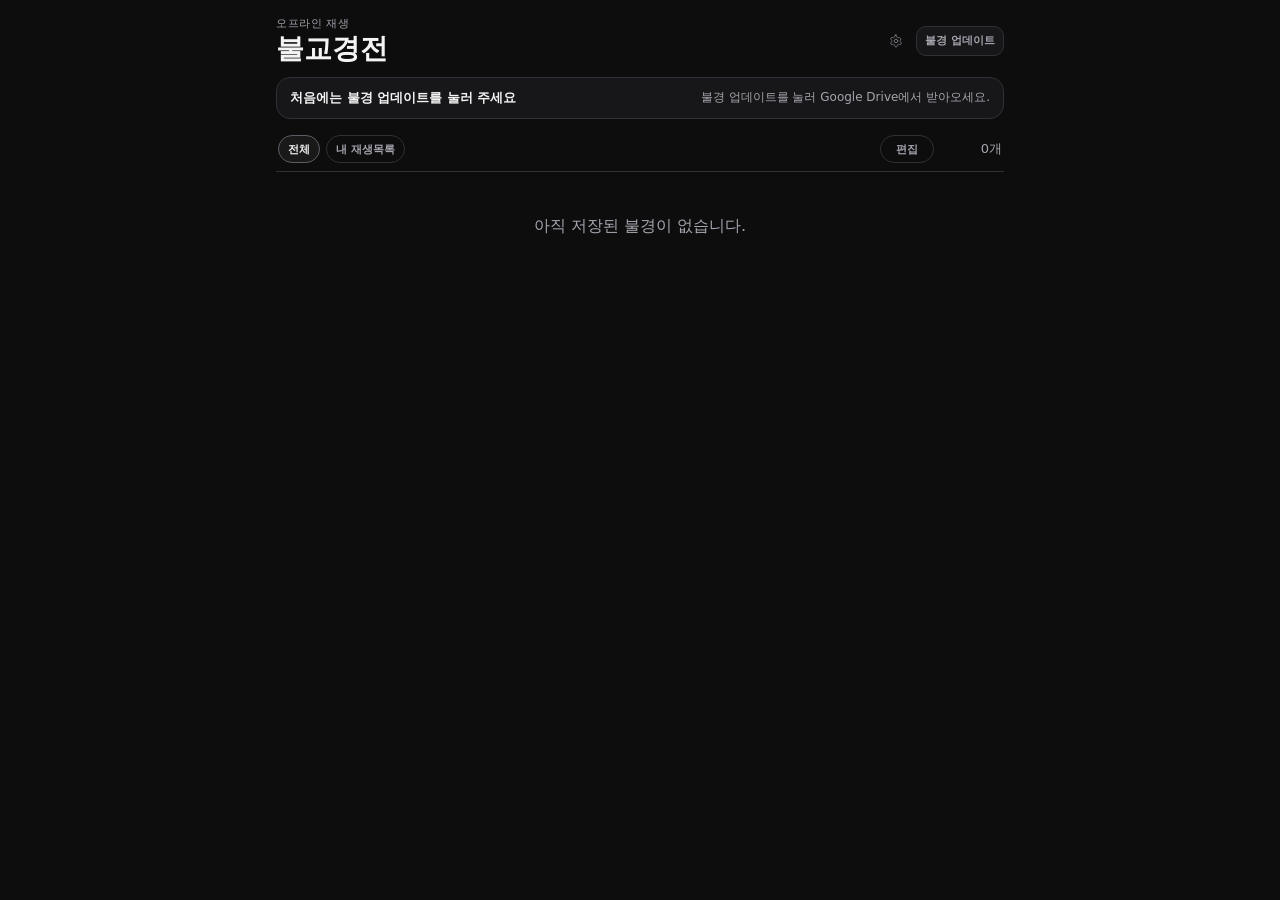
==== index.html @ fe5483ed "Load one-time Drive key mode directly" ====
<!doctype html>
<html lang="ko">
<head>
  <meta charset="utf-8" />
  <meta name="viewport" content="width=device-width, initial-scale=1, viewport-fit=cover" />
  <meta name="theme-color" content="#111111" />
  <meta name="mobile-web-app-capable" content="yes" />
  <meta name="apple-mobile-web-app-capable" content="yes" />
  <link rel="manifest" href="manifest.json?v=6" />
  <link rel="icon" href="app-icon.png" type="image/png" />
  <link rel="apple-touch-icon" href="app-icon.png" />
  <link rel="stylesheet" href="styles.css?v=11" />
  <link rel="stylesheet" href="background.css?v=1" />
  <link rel="stylesheet" href="playlist.css?v=4" />
  <title>불교경전</title>
</head>
<body>
  <div class="app-shell">
    <header class="topbar">
      <div>
        <div class="eyebrow">오프라인 재생</div>
        <div class="title-row">
          <h1>불교경전</h1>
        </div>
      </div>
      <div class="top-actions">
        <button id="settingsBtn" class="icon-btn" type="button" aria-label="설정" style="width:24px;height:24px;min-height:24px;border:0;background:transparent;border-radius:8px;padding:0;margin-right:3px;color:var(--muted);opacity:.72">
          <svg width="14" height="14" viewBox="0 0 24 24" fill="none" stroke="currentColor" stroke-width="1.6" stroke-linecap="round" stroke-linejoin="round" aria-hidden="true">
            <path d="M12.22 2h-.44a2 2 0 0 0-2 2v.18a2 2 0 0 1-1 1.73l-.43.25a2 2 0 0 1-2 0l-.15-.08a2 2 0 0 0-2.73.73l-.22.38a2 2 0 0 0 .73 2.73l.15.09a2 2 0 0 1 1 1.74v.5a2 2 0 0 1-1 1.74l-.15.09a2 2 0 0 0-.73 2.73l.22.38a2 2 0 0 0 2.73.73l.15-.08a2 2 0 0 1 2 0l.43.25a2 2 0 0 1 1 1.73V20a2 2 0 0 0 2 2h.44a2 2 0 0 0 2-2v-.18a2 2 0 0 1 1-1.73l.43-.25a2 2 0 0 1 2 0l.15.08a2 2 0 0 0 2.73-.73l.22-.38a2 2 0 0 0-.73-2.73l-.15-.09a2 2 0 0 1-1-1.74v-.5a2 2 0 0 1 1-1.74l.15-.09a2 2 0 0 0-.73-2.73l-.22-.38a2 2 0 0 0-2.73-.73l-.15.08a2 2 0 0 1-2 0l-.43-.25a2 2 0 0 1-1-1.73V4a2 2 0 0 0-2-2z"></path>
            <circle cx="12" cy="12" r="3"></circle>
          </svg>
        </button>
        <button id="syncBtn" class="sync-btn" type="button">불경 업데이트</button>
      </div>
    </header>

    <section class="status-card" aria-live="polite">
      <div id="statusTitle" class="status-title">저장된 목록을 불러오는 중…</div>
      <div id="statusDetail" class="status-detail"></div>
    </section>

    <main>
      <div class="section-head">
        <h2>전체</h2>
        <div id="trackCount" class="track-count">0개</div>
      </div>
      <div id="trackList" class="track-list"></div>
      <div id="emptyState" class="empty-state hidden">아직 저장된 불경이 없습니다.</div>
    </main>
  </div>

  <section id="player" class="player hidden" aria-label="재생 중">
    <div class="now-row">
      <div class="now-copy">
        <div id="nowTitle" class="now-title">—</div>
        <div id="nowStatus" class="now-status">—</div>
      </div>
      <div class="player-options">
        <div class="speed-control" role="group" aria-label="재생 속도">
          <button id="speed1Btn" class="speed-btn active" type="button">1배</button>
          <button id="speed2Btn" class="speed-btn" type="button">2배</button>
        </div>
        <button id="repeatBtn" class="repeat-btn" type="button" aria-label="전체 반복">↻ 전체</button>
      </div>
    </div>

    <div class="seek-wrap">
      <input id="seek" class="seek" type="range" min="0" max="1000" value="0" />
      <div class="seek-times">
        <span id="timeCurrent">0:00</span>
        <span id="timeTotal">0:00</span>
      </div>
    </div>

    <div class="controls">
      <button id="prevBtn" class="control-btn" type="button" aria-label="이전 불경">
        <span class="skip-icon skip-prev" aria-hidden="true"><span class="skip-bar"></span><span class="skip-triangle"></span></span>
      </button>
      <button id="playBtn" class="play-btn" data-state="play" type="button" aria-label="재생"></button>
      <button id="nextBtn" class="control-btn" type="button" aria-label="다음 불경">
        <span class="skip-icon skip-next" aria-hidden="true"><span class="skip-triangle"></span><span class="skip-bar"></span></span>
      </button>
    </div>
    <button id="backBtn" class="hidden" type="button" tabindex="-1" aria-hidden="true"></button>
    <button id="forwardBtn" class="hidden" type="button" tabindex="-1" aria-hidden="true"></button>
  </section>

  <dialog id="settingsDialog" class="dialog settings-dialog">
    <form method="dialog" id="settingsForm">
      <div class="dialog-title">설정</div>

      <section class="settings-section settings-first">
        <div class="settings-section-title">저장공간</div>
        <div class="settings-row">
          <span class="settings-row-label">오프라인 오디오</span>
          <span id="offlineStats" class="settings-row-value">0개 · 0 MB</span>
        </div>
        <div class="settings-storage-path">정확한 오디오 저장소: <strong>parents-player-audio-db → audio</strong></div>
        <div class="settings-row">
          <span class="settings-row-label">브라우저 저장공간 추정치</span>
          <span id="storageEstimate" class="settings-row-value">계산 중…</span>
        </div>
        <p class="help settings-note">오프라인 오디오는 정확한 값입니다. 브라우저 저장공간은 앱 캐시·데이터베이스 오버헤드와 같은 출처의 다른 웹 저장공간을 포함할 수 있는 추정치입니다.</p>
        <div class="settings-storage-actions">
          <button id="deleteOfflineBtn" type="button" class="button secondary full-width">모든 오프라인 오디오 삭제</button>
        </div>
        <p class="help settings-note">전체 삭제는 오디오 전용 데이터베이스 자체를 삭제한 뒤 새 빈 데이터베이스로 다시 만듭니다. Google Drive 원본과 불경 목록은 유지됩니다.</p>
        <p id="storageResult" class="settings-storage-result"></p>
      </section>

      <section class="settings-section">
        <div class="settings-section-title">Google Drive</div>
        <div class="settings-row">
          <span class="settings-row-label">PLAYLIST 폴더</span>
          <span id="driveStorageStatus" class="settings-row-value">설정됨</span>
        </div>
        <p class="help settings-note">불경 업데이트를 누르면 Google Drive의 PLAYLIST 폴더와 동기화하고 필요한 파일을 오프라인으로 저장합니다.</p>
        <p class="help settings-note"><a href="privacy.html" target="_blank" rel="noopener">개인정보처리방침</a></p>
      </section>

      <details class="settings-section settings-advanced">
        <summary>고급 설정</summary>
        <p class="help">일반적으로 변경할 필요가 없습니다.</p>
        <label class="field">
          <span>Google OAuth Client ID</span>
          <input id="clientIdInput" type="text" autocomplete="off" />
        </label>
        <label class="field">
          <span>Google Drive 폴더 ID</span>
          <input id="folderIdInput" type="text" autocomplete="off" />
        </label>
        <button id="saveSettingsBtn" type="button" class="button secondary full-width">고급 설정 저장</button>
      </details>

      <details class="settings-section settings-troubleshooting">
        <summary>문제 해결</summary>
        <p class="help settings-note">정상적인 오프라인 파일 삭제에는 위의 ‘모든 오프라인 오디오 삭제’을 사용하세요.</p>
        <button id="factoryResetBtn" type="button" class="danger-btn">이 기기에서 불경 듣기 초기화</button>
        <p class="help settings-note">로컬 목록, 오프라인 오디오, 재생 위치, 설정과 이 앱의 캐시를 모두 지우고 처음 상태로 시작합니다. Google Drive 원본은 삭제되지 않습니다.</p>
      </details>

      <div class="dialog-actions">
        <button value="cancel" class="button secondary">닫기</button>
      </div>
    </form>
  </dialog>

  <audio id="audio" preload="metadata" playsinline></audio>
  <script src="audio-storage.js?v=2"></script>
  <script src="oauth-gesture.js?v=5" defer></script>
  <script src="public-drive-mode.js?v=1" defer></script>
  <script src="reliability-guard.js?v=2" defer></script>
  <script src="playlist.js?v=2" defer></script>
  <script src="app.js?v=5" defer></script>
  <script src="playback-policy.js?v=1" defer></script>
  <script src="ui-fixes.js?v=2" defer></script>
</body>
</html>
---- styles.css ----
:root {
  color-scheme: dark;
  --bg: #0d0d0e;
  --surface: #171719;
  --surface-2: #202024;
  --border: #303036;
  --text: #f4f4f5;
  --muted: #a4a4ad;
  --danger: #d86a6a;
  --gold: #c6a15b;
  --gold-text: #dec684;
  --gold-soft: rgba(198,161,91,.11);
  --player-h: 226px;
}
* { box-sizing: border-box; }
html, body { margin: 0; min-height: 100%; max-width: 100%; overflow-x: hidden; background: var(--bg); color: var(--text); font-family: system-ui, -apple-system, BlinkMacSystemFont, "Noto Sans KR", "Apple SD Gothic Neo", sans-serif; }
body { width: 100%; padding-bottom: calc(var(--player-h) + env(safe-area-inset-bottom)); overscroll-behavior-x: none; }
button, input { font: inherit; }
button { color: inherit; }
.app-shell { width: min(760px, 100%); max-width: 100%; min-width: 0; margin: 0 auto; padding: max(16px, env(safe-area-inset-top)) 16px 28px; overflow-x: clip; }
.topbar { display: grid; grid-template-columns: minmax(0, 1fr) auto; justify-content: space-between; align-items: center; gap: 10px; margin-bottom: 12px; min-width: 0; }
.topbar > div:first-child { min-width: 0; }
.top-actions { display: flex; align-items: center; gap: 5px; flex: 0 0 auto; }
.eyebrow { font-size: 11px; color: var(--muted); letter-spacing: .05em; }
.title-row { display: flex; align-items: center; gap: 6px; margin-top: 2px; min-width: 0; }
h1 { margin: 0; font-size: 28px; line-height: 1.15; }
.icon-btn, .sync-btn { min-height: 30px; }
.icon-btn { width: 30px; height: 30px; border: 1px solid var(--border); border-radius: 10px; background: var(--surface); color: var(--muted); font-size: 13px; padding: 0; display: grid; place-items: center; }
.sync-btn { display: inline-flex; align-items: center; justify-content: center; border: 1px solid var(--border); background: var(--surface); color: var(--muted); border-radius: 10px; padding: 0 8px; font-size: 11px; font-weight: 700; min-width: 0; line-height: 1; white-space: nowrap; }
.sync-btn:disabled { opacity: .55; }
.status-card { display: grid; grid-template-columns: minmax(0, auto) minmax(0, 1fr); align-items: start; gap: 8px; min-width: 0; max-width: 100%; background: var(--surface); border: 1px solid var(--border); border-radius: 14px; padding: 11px 13px; margin-bottom: 16px; overflow: hidden; }
.status-title { min-width: 0; font-size: 13px; font-weight: 700; white-space: normal; overflow-wrap: anywhere; word-break: break-word; }
.status-detail { min-width: 0; max-width: 100%; margin-top: 0; margin-left: auto; font-size: 12px; color: var(--muted); line-height: 1.35; white-space: normal; text-align: right; overflow-wrap: anywhere; word-break: break-word; }
.section-head { display: flex; align-items: baseline; justify-content: space-between; margin: 0 2px 8px; }
h2 { margin: 0; font-size: 13px; }
.track-count { color: var(--muted); font-size: 13px; }
.track-list { border-top: 1px solid var(--border); min-width: 0; max-width: 100%; }
.track-row { display: grid; grid-template-columns: 42px minmax(0, 1fr) 28px; align-items: center; min-width: 0; max-width: 100%; min-height: 58px; border-bottom: 1px solid var(--border); }
.track-row.playing { background: linear-gradient(90deg, rgba(198,161,91,.15), rgba(198,161,91,.025)); box-shadow: inset 3px 0 0 var(--gold); }
.track-number { color: var(--muted); text-align: center; font-size: 14px; }
.track-row.playing .track-number, .track-row.playing .track-title { color: var(--gold-text); }
.track-main { min-width: 0; max-width: 100%; border: 0; background: transparent; text-align: left; padding: 7px 8px; }
.track-title { display: block; min-width: 0; font-size: 16px; font-weight: 650; line-height: 1.42; word-break: keep-all; overflow-wrap: anywhere; }
.track-meta { display: block; margin-top: 5px; color: var(--muted); font-size: 11px; overflow-wrap: anywhere; }
.track-meta[hidden] { display: none; }
.offline-mark { color: #bdbdc5; font-size: 16px; text-align: center; }
.empty-state { text-align: center; color: var(--muted); padding: 44px 0; }
.hidden { display: none !important; }
.player { position: fixed; z-index: 30; left: 0; right: 0; bottom: 0; min-height: var(--player-h); max-width: 100vw; overflow-x: hidden; background: linear-gradient(180deg, rgba(198,161,91,.09) 0, rgba(18,18,20,.985) 34px); border-top: 1px solid rgba(198,161,91,.55); box-shadow: 0 -8px 28px rgba(198,161,91,.07); padding: 14px 16px calc(14px + env(safe-area-inset-bottom)); backdrop-filter: blur(16px); }
.now-row, .seek-wrap, .controls { width: min(760px, 100%); max-width: 100%; margin-left: auto; margin-right: auto; }
.now-row { display: flex; justify-content: space-between; align-items: flex-start; gap: 12px; }
.now-copy { min-width: 0; flex: 1; }
.now-title { font-size: 16px; font-weight: 750; line-height: 1.35; max-height: 3.9em; overflow: hidden; overflow-wrap: anywhere; }
.now-title::before { content: "재생 중"; display: block; margin-bottom: 2px; color: var(--gold-text); font-size: 10px; font-weight: 800; letter-spacing: .08em; line-height: 1.2; }
.now-status { font-size: 11px; color: var(--muted); margin-top: 4px; overflow-wrap: anywhere; }
.player-options { display: grid; gap: 6px; justify-items: end; flex: 0 0 auto; }
.speed-control { display: flex; border: 1px solid var(--border); border-radius: 999px; padding: 2px; }
.speed-btn { border: 0; background: transparent; border-radius: 999px; padding: 7px 10px; font-size: 12px; color: var(--muted); }
.speed-btn.active { background: var(--text); color: var(--bg); font-weight: 750; }
.repeat-btn { min-width: 74px; border: 1px solid var(--border); border-radius: 999px; background: transparent; padding: 6px 10px; color: var(--muted); font-size: 11px; }
.repeat-btn[data-mode="all"], .repeat-btn[data-mode="one"] { color: var(--text); border-color: #5d5d65; background: rgba(255,255,255,.05); }
.seek-wrap { margin-top: 12px; }
.seek { width: 100%; max-width: 100%; accent-color: var(--gold); }
.seek-times { display: flex; justify-content: space-between; font-size: 10px; color: var(--muted); margin-top: 1px; font-variant-numeric: tabular-nums; }
.controls { display: flex; justify-content: center; align-items: center; gap: 22px; margin-top: 8px; }
.control-btn, .play-btn { display: grid; place-items: center; padding: 0; }
.control-btn { width: 52px; height: 52px; border: 1px solid var(--border); border-radius: 50%; background: var(--surface-2); color: var(--text); }
.skip-icon { position: relative; display: block; width: 22px; height: 20px; }
.skip-bar { position: absolute; top: 3px; bottom: 3px; width: 2px; border-radius: 2px; background: currentColor; }
.skip-triangle { position: absolute; top: 3px; width: 0; height: 0; border-top: 7px solid transparent; border-bottom: 7px solid transparent; }
.skip-prev .skip-bar { left: 2px; }
.skip-prev .skip-triangle { left: 6px; border-right: 12px solid currentColor; }
.skip-next .skip-bar { right: 2px; }
.skip-next .skip-triangle { right: 6px; border-left: 12px solid currentColor; }
.play-btn { position: relative; width: 62px; height: 62px; border: 0; border-radius: 50%; background: var(--text); color: var(--bg); }
.play-btn::before, .play-btn::after { content: ""; position: absolute; pointer-events: none; }
.play-btn[data-state="play"]::before { left: 50%; top: 50%; width: 0; height: 0; border-top: 8px solid transparent; border-bottom: 8px solid transparent; border-left: 13px solid var(--bg); transform: translate(-42%, -50%); }
.play-btn[data-state="play"]::after { display: none; }
.play-btn[data-state="pause"]::before, .play-btn[data-state="pause"]::after { top: 50%; width: 4px; height: 18px; border-radius: 1px; background: var(--bg); transform: translateY(-50%); }
.play-btn[data-state="pause"]::before { left: calc(50% - 6px); }
.play-btn[data-state="pause"]::after { right: calc(50% - 6px); }
.dialog { width: min(440px, calc(100% - 28px)); max-width: calc(100vw - 20px); max-height: calc(100dvh - 48px); overflow: auto; overflow-x: hidden; border: 1px solid var(--border); background: var(--surface); color: var(--text); border-radius: 16px; padding: 18px; }
.dialog::backdrop { background: rgba(0,0,0,.68); backdrop-filter: blur(4px); }
.dialog-title { font-size: 20px; font-weight: 750; margin-bottom: 4px; }
.field { display: grid; gap: 7px; margin: 14px 0; color: var(--muted); font-size: 12px; }
.field input { width: 100%; min-width: 0; border: 1px solid var(--border); border-radius: 10px; background: var(--surface-2); color: var(--text); padding: 10px 11px; outline: none; font-size: 12px; }
.help { color: var(--muted); font-size: 11px; line-height: 1.45; overflow-wrap: anywhere; }
.settings-section { border-top: 1px solid var(--border); margin-top: 18px; padding-top: 16px; min-width: 0; }
.settings-section.settings-first { border-top: 0; margin-top: 6px; padding-top: 0; }
.settings-section-title { font-size: 13px; font-weight: 750; }
.settings-row { display: flex; align-items: baseline; justify-content: space-between; gap: 14px; padding: 7px 0; font-size: 12px; min-width: 0; }
.settings-row-label { color: var(--muted); min-width: 0; }
.settings-row-value { color: var(--text); text-align: right; font-weight: 700; min-width: 0; overflow-wrap: anywhere; }
.settings-storage-path { color: var(--muted); font-size: 10.5px; line-height: 1.4; margin: -1px 0 4px; overflow-wrap: anywhere; }
.settings-note { margin: 5px 0 0; }
.settings-storage-actions { margin-top: 10px; }
.settings-storage-result { min-height: 16px; margin: 8px 0 0; color: var(--muted); font-size: 11px; line-height: 1.4; overflow-wrap: anywhere; }
.settings-advanced > summary, .settings-troubleshooting > summary { cursor: pointer; color: var(--muted); font-size: 12px; font-weight: 750; }
.settings-advanced[open] > summary, .settings-troubleshooting[open] > summary { color: var(--text); }
.full-width { width: 100%; }
.storage-line { margin: 6px 0 10px; color: var(--muted); font-size: 12px; }
.danger-btn { width: 100%; border: 1px solid #6b3e3e; border-radius: 10px; background: transparent; color: #f1b0b0; padding: 10px; font-weight: 700; font-size: 12px; margin-top: 10px; }
.danger-btn:disabled { opacity: .45; }
.dialog-actions { display: flex; justify-content: flex-end; gap: 8px; margin-top: 18px; }
.button { border: 1px solid var(--text); border-radius: 10px; padding: 9px 13px; background: var(--text); color: var(--bg); font-weight: 700; }
.button.secondary { background: transparent; color: var(--text); border-color: var(--border); }
@media (max-width: 460px) {
  :root { --player-h: 236px; }
  h1 { font-size: 25px; }
  .topbar { gap: 8px; }
  .top-actions { gap: 4px; }
  .icon-btn, .sync-btn { min-height: 28px; }
  .icon-btn { width: 28px; height: 28px; font-size: 12px; }
  .sync-btn { padding: 0 7px; font-size: 10px; }
  .status-card { display: block; }
  .status-title { font-size: 12px; }
  .status-detail { margin: 4px 0 0; font-size: 11px; text-align: left; }
  .track-row { min-height: 60px; }
  .track-title { font-size: 16px; line-height: 1.42; }
  .controls { gap: 20px; }
  .player-options { gap: 5px; }
  .dialog { width: min(420px, calc(100% - 20px)); padding: 16px; }
}
---- background.css ----
.track-list {
  background-color: #000;
  background-image:
    linear-gradient(rgba(0,0,0,.40), rgba(0,0,0,.40)),
    url('buddha-bg.png');
  background-position: center, left center;
  background-size: 100% 100%, auto 100%;
  background-repeat: no-repeat;
}
---- playlist.css ----
.section-head { display: grid; grid-template-columns: minmax(0, 1fr) 54px 60px; align-items: center; column-gap: 8px; }
.library-mode-tabs { display: flex; align-items: center; gap: 6px; min-width: 0; }
.library-mode-btn, .playlist-edit-btn { border: 1px solid var(--border); background: transparent; color: var(--muted); border-radius: 999px; min-height: 28px; padding: 5px 9px; font-size: 11px; font-weight: 750; line-height: 1; white-space: nowrap; }
.library-mode-btn.active { color: var(--text); border-color: #5d5d65; background: rgba(255,255,255,.05); }
.library-mode-btn:disabled { opacity: .58; }
.playlist-edit-btn { margin: 0; width: 54px; justify-self: end; }
.track-count { width: 60px; text-align: right; justify-self: end; white-space: nowrap; overflow: hidden; text-overflow: clip; }
.playlist-hidden { display: none !important; }
.track-row.playlist-edit-row { grid-template-columns: 42px minmax(0, 1fr) 32px 28px; }
.playlist-check { width: 24px; height: 24px; border: 1px solid #5d5d65; border-radius: 50%; background: transparent; color: var(--bg); padding: 0; display: grid; place-items: center; font-size: 14px; font-weight: 900; }
.playlist-check.selected { background: var(--text); border-color: var(--text); }
.playlist-member:not(.playing) .track-title { color: var(--text); }
@media (max-width: 460px) {
  .section-head { grid-template-columns: minmax(0, 1fr) 52px 58px; column-gap: 7px; }
  .library-mode-tabs { gap: 4px; }
  .library-mode-btn, .playlist-edit-btn { min-height: 27px; padding: 5px 8px; font-size: 10px; }
  .playlist-edit-btn { width: 52px; }
  .track-count { width: 58px; }
}
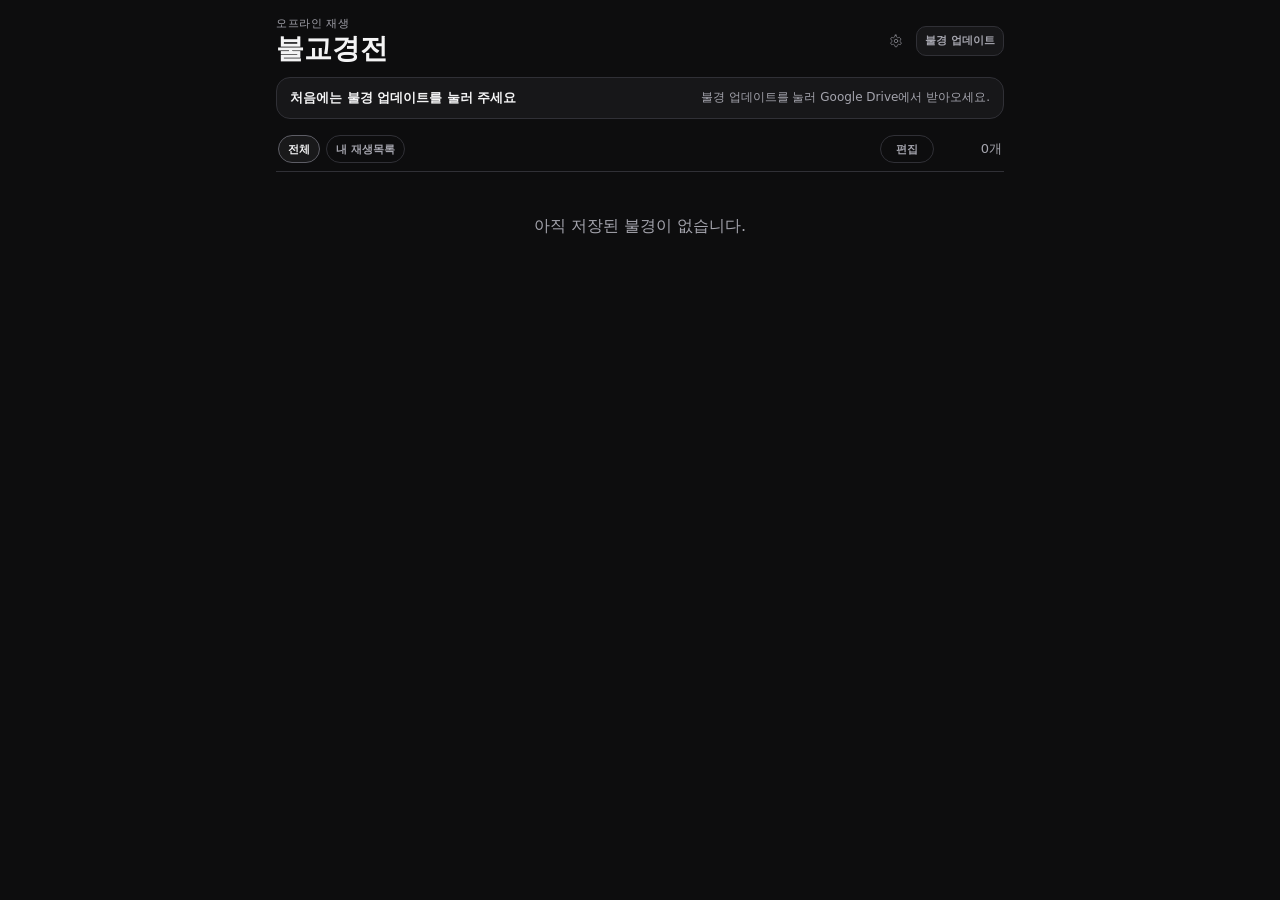
==== commit 355588d0: "Remove OAuth UI and load direct Drive client" ====
--- a/index.html
+++ b/index.html
@@ -17,141 +17,57 @@
 <body>
   <div class="app-shell">
     <header class="topbar">
-      <div>
-        <div class="eyebrow">오프라인 재생</div>
-        <div class="title-row">
-          <h1>불교경전</h1>
-        </div>
-      </div>
+      <div><div class="eyebrow">오프라인 재생</div><div class="title-row"><h1>불교경전</h1></div></div>
       <div class="top-actions">
-        <button id="settingsBtn" class="icon-btn" type="button" aria-label="설정" style="width:24px;height:24px;min-height:24px;border:0;background:transparent;border-radius:8px;padding:0;margin-right:3px;color:var(--muted);opacity:.72">
-          <svg width="14" height="14" viewBox="0 0 24 24" fill="none" stroke="currentColor" stroke-width="1.6" stroke-linecap="round" stroke-linejoin="round" aria-hidden="true">
-            <path d="M12.22 2h-.44a2 2 0 0 0-2 2v.18a2 2 0 0 1-1 1.73l-.43.25a2 2 0 0 1-2 0l-.15-.08a2 2 0 0 0-2.73.73l-.22.38a2 2 0 0 0 .73 2.73l.15.09a2 2 0 0 1 1 1.74v.5a2 2 0 0 1-1 1.74l-.15.09a2 2 0 0 0-.73 2.73l.22.38a2 2 0 0 0 2.73.73l.15-.08a2 2 0 0 1 2 0l.43.25a2 2 0 0 1 1 1.73V20a2 2 0 0 0 2 2h.44a2 2 0 0 0 2-2v-.18a2 2 0 0 1 1-1.73l.43-.25a2 2 0 0 1 2 0l.15.08a2 2 0 0 0 2.73-.73l.22-.38a2 2 0 0 0-.73-2.73l-.15-.09a2 2 0 0 1-1-1.74v-.5a2 2 0 0 1 1-1.74l.15-.09a2 2 0 0 0-.73-2.73l-.22-.38a2 2 0 0 0-2.73-.73l-.15.08a2 2 0 0 1-2 0l-.43-.25a2 2 0 0 1-1-1.73V4a2 2 0 0 0-2-2z"></path>
-            <circle cx="12" cy="12" r="3"></circle>
-          </svg>
-        </button>
+        <button id="settingsBtn" class="icon-btn" type="button" aria-label="설정" style="width:24px;height:24px;min-height:24px;border:0;background:transparent;border-radius:8px;padding:0;margin-right:3px;color:var(--muted);opacity:.72"><svg width="14" height="14" viewBox="0 0 24 24" fill="none" stroke="currentColor" stroke-width="1.6" stroke-linecap="round" stroke-linejoin="round" aria-hidden="true"><path d="M12.22 2h-.44a2 2 0 0 0-2 2v.18a2 2 0 0 1-1 1.73l-.43.25a2 2 0 0 1-2 0l-.15-.08a2 2 0 0 0-2.73.73l-.22.38a2 2 0 0 0 .73 2.73l.15.09a2 2 0 0 1 1 1.74v.5a2 2 0 0 1-1 1.74l-.15.09a2 2 0 0 0-.73 2.73l.22.38a2 2 0 0 0 2.73.73l.15-.08a2 2 0 0 1 2 0l.43.25a2 2 0 0 1 1 1.73V20a2 2 0 0 0 2 2h.44a2 2 0 0 0 2-2v-.18a2 2 0 0 1 1-1.73l.43-.25a2 2 0 0 1 2 0l.15.08a2 2 0 0 0 2.73-.73l.22-.38a2 2 0 0 0-.73-2.73l-.15-.09a2 2 0 0 1-1-1.74v-.5a2 2 0 0 1 1-1.74l.15-.09a2 2 0 0 0-.73-2.73l-.22-.38a2 2 0 0 0-2.73-.73l-.15.08a2 2 0 0 1-2 0l-.43-.25a2 2 0 0 1-1-1.73V4a2 2 0 0 0-2-2z"></path><circle cx="12" cy="12" r="3"></circle></svg></button>
         <button id="syncBtn" class="sync-btn" type="button">불경 업데이트</button>
       </div>
     </header>
-
-    <section class="status-card" aria-live="polite">
-      <div id="statusTitle" class="status-title">저장된 목록을 불러오는 중…</div>
-      <div id="statusDetail" class="status-detail"></div>
-    </section>
-
-    <main>
-      <div class="section-head">
-        <h2>전체</h2>
-        <div id="trackCount" class="track-count">0개</div>
-      </div>
-      <div id="trackList" class="track-list"></div>
-      <div id="emptyState" class="empty-state hidden">아직 저장된 불경이 없습니다.</div>
-    </main>
+    <section class="status-card" aria-live="polite"><div id="statusTitle" class="status-title">저장된 목록을 불러오는 중…</div><div id="statusDetail" class="status-detail"></div></section>
+    <main><div class="section-head"><h2>전체</h2><div id="trackCount" class="track-count">0개</div></div><div id="trackList" class="track-list"></div><div id="emptyState" class="empty-state hidden">아직 저장된 불경이 없습니다.</div></main>
   </div>
 
   <section id="player" class="player hidden" aria-label="재생 중">
-    <div class="now-row">
-      <div class="now-copy">
-        <div id="nowTitle" class="now-title">—</div>
-        <div id="nowStatus" class="now-status">—</div>
-      </div>
-      <div class="player-options">
-        <div class="speed-control" role="group" aria-label="재생 속도">
-          <button id="speed1Btn" class="speed-btn active" type="button">1배</button>
-          <button id="speed2Btn" class="speed-btn" type="button">2배</button>
-        </div>
-        <button id="repeatBtn" class="repeat-btn" type="button" aria-label="전체 반복">↻ 전체</button>
-      </div>
-    </div>
-
-    <div class="seek-wrap">
-      <input id="seek" class="seek" type="range" min="0" max="1000" value="0" />
-      <div class="seek-times">
-        <span id="timeCurrent">0:00</span>
-        <span id="timeTotal">0:00</span>
-      </div>
-    </div>
-
-    <div class="controls">
-      <button id="prevBtn" class="control-btn" type="button" aria-label="이전 불경">
-        <span class="skip-icon skip-prev" aria-hidden="true"><span class="skip-bar"></span><span class="skip-triangle"></span></span>
-      </button>
-      <button id="playBtn" class="play-btn" data-state="play" type="button" aria-label="재생"></button>
-      <button id="nextBtn" class="control-btn" type="button" aria-label="다음 불경">
-        <span class="skip-icon skip-next" aria-hidden="true"><span class="skip-triangle"></span><span class="skip-bar"></span></span>
-      </button>
-    </div>
-    <button id="backBtn" class="hidden" type="button" tabindex="-1" aria-hidden="true"></button>
-    <button id="forwardBtn" class="hidden" type="button" tabindex="-1" aria-hidden="true"></button>
+    <div class="now-row"><div class="now-copy"><div id="nowTitle" class="now-title">—</div><div id="nowStatus" class="now-status">—</div></div><div class="player-options"><div class="speed-control" role="group" aria-label="재생 속도"><button id="speed1Btn" class="speed-btn active" type="button">1배</button><button id="speed2Btn" class="speed-btn" type="button">2배</button></div><button id="repeatBtn" class="repeat-btn" type="button" aria-label="전체 반복">↻ 전체</button></div></div>
+    <div class="seek-wrap"><input id="seek" class="seek" type="range" min="0" max="1000" value="0" /><div class="seek-times"><span id="timeCurrent">0:00</span><span id="timeTotal">0:00</span></div></div>
+    <div class="controls"><button id="prevBtn" class="control-btn" type="button" aria-label="이전 불경"><span class="skip-icon skip-prev" aria-hidden="true"><span class="skip-bar"></span><span class="skip-triangle"></span></span></button><button id="playBtn" class="play-btn" data-state="play" type="button" aria-label="재생"></button><button id="nextBtn" class="control-btn" type="button" aria-label="다음 불경"><span class="skip-icon skip-next" aria-hidden="true"><span class="skip-triangle"></span><span class="skip-bar"></span></span></button></div>
+    <button id="backBtn" class="hidden" type="button" tabindex="-1" aria-hidden="true"></button><button id="forwardBtn" class="hidden" type="button" tabindex="-1" aria-hidden="true"></button>
   </section>
 
   <dialog id="settingsDialog" class="dialog settings-dialog">
     <form method="dialog" id="settingsForm">
       <div class="dialog-title">설정</div>
-
       <section class="settings-section settings-first">
         <div class="settings-section-title">저장공간</div>
-        <div class="settings-row">
-          <span class="settings-row-label">오프라인 오디오</span>
-          <span id="offlineStats" class="settings-row-value">0개 · 0 MB</span>
-        </div>
+        <div class="settings-row"><span class="settings-row-label">오프라인 오디오</span><span id="offlineStats" class="settings-row-value">0개 · 0 MB</span></div>
         <div class="settings-storage-path">정확한 오디오 저장소: <strong>parents-player-audio-db → audio</strong></div>
-        <div class="settings-row">
-          <span class="settings-row-label">브라우저 저장공간 추정치</span>
-          <span id="storageEstimate" class="settings-row-value">계산 중…</span>
-        </div>
+        <div class="settings-row"><span class="settings-row-label">브라우저 저장공간 추정치</span><span id="storageEstimate" class="settings-row-value">계산 중…</span></div>
         <p class="help settings-note">오프라인 오디오는 정확한 값입니다. 브라우저 저장공간은 앱 캐시·데이터베이스 오버헤드와 같은 출처의 다른 웹 저장공간을 포함할 수 있는 추정치입니다.</p>
-        <div class="settings-storage-actions">
-          <button id="deleteOfflineBtn" type="button" class="button secondary full-width">모든 오프라인 오디오 삭제</button>
-        </div>
-        <p class="help settings-note">전체 삭제는 오디오 전용 데이터베이스 자체를 삭제한 뒤 새 빈 데이터베이스로 다시 만듭니다. Google Drive 원본과 불경 목록은 유지됩니다.</p>
-        <p id="storageResult" class="settings-storage-result"></p>
+        <div class="settings-storage-actions"><button id="deleteOfflineBtn" type="button" class="button secondary full-width">모든 오프라인 오디오 삭제</button></div>
+        <p class="help settings-note">전체 삭제는 오디오 전용 데이터베이스 자체를 삭제한 뒤 새 빈 데이터베이스로 다시 만듭니다. Google Drive 원본과 불경 목록은 유지됩니다.</p><p id="storageResult" class="settings-storage-result"></p>
       </section>
-
       <section class="settings-section">
         <div class="settings-section-title">Google Drive</div>
-        <div class="settings-row">
-          <span class="settings-row-label">PLAYLIST 폴더</span>
-          <span id="driveStorageStatus" class="settings-row-value">설정됨</span>
-        </div>
-        <p class="help settings-note">불경 업데이트를 누르면 Google Drive의 PLAYLIST 폴더와 동기화하고 필요한 파일을 오프라인으로 저장합니다.</p>
+        <div class="settings-row"><span class="settings-row-label">PLAYLIST 폴더</span><span id="driveStorageStatus" class="settings-row-value">설정됨</span></div>
+        <p class="help settings-note">불경 업데이트를 누르면 공개된 PLAYLIST 폴더를 읽고 필요한 파일을 오프라인으로 저장합니다. Google 로그인은 사용하지 않습니다.</p>
         <p class="help settings-note"><a href="privacy.html" target="_blank" rel="noopener">개인정보처리방침</a></p>
       </section>
-
       <details class="settings-section settings-advanced">
-        <summary>고급 설정</summary>
-        <p class="help">일반적으로 변경할 필요가 없습니다.</p>
-        <label class="field">
-          <span>Google OAuth Client ID</span>
-          <input id="clientIdInput" type="text" autocomplete="off" />
-        </label>
-        <label class="field">
-          <span>Google Drive 폴더 ID</span>
-          <input id="folderIdInput" type="text" autocomplete="off" />
-        </label>
+        <summary>고급 설정</summary><p class="help">일반적으로 변경할 필요가 없습니다.</p>
+        <label class="field"><span>Google Drive API 키</span><input id="apiKeyInput" type="password" autocomplete="off" spellcheck="false" /></label>
+        <label class="field"><span>Google Drive 폴더 ID</span><input id="folderIdInput" type="text" autocomplete="off" /></label>
         <button id="saveSettingsBtn" type="button" class="button secondary full-width">고급 설정 저장</button>
       </details>
-
-      <details class="settings-section settings-troubleshooting">
-        <summary>문제 해결</summary>
-        <p class="help settings-note">정상적인 오프라인 파일 삭제에는 위의 ‘모든 오프라인 오디오 삭제’을 사용하세요.</p>
-        <button id="factoryResetBtn" type="button" class="danger-btn">이 기기에서 불경 듣기 초기화</button>
-        <p class="help settings-note">로컬 목록, 오프라인 오디오, 재생 위치, 설정과 이 앱의 캐시를 모두 지우고 처음 상태로 시작합니다. Google Drive 원본은 삭제되지 않습니다.</p>
-      </details>
-
-      <div class="dialog-actions">
-        <button value="cancel" class="button secondary">닫기</button>
-      </div>
+      <details class="settings-section settings-troubleshooting"><summary>문제 해결</summary><p class="help settings-note">정상적인 오프라인 파일 삭제에는 위의 ‘모든 오프라인 오디오 삭제’을 사용하세요.</p><button id="factoryResetBtn" type="button" class="danger-btn">이 기기에서 불경 듣기 초기화</button><p class="help settings-note">로컬 목록, 오프라인 오디오, 재생 위치, 설정과 이 앱의 캐시를 모두 지우고 처음 상태로 시작합니다. Google Drive 원본은 삭제되지 않습니다.</p></details>
+      <div class="dialog-actions"><button value="cancel" class="button secondary">닫기</button></div>
     </form>
   </dialog>
 
   <audio id="audio" preload="metadata" playsinline></audio>
   <script src="audio-storage.js?v=2"></script>
-  <script src="oauth-gesture.js?v=5" defer></script>
-  <script src="public-drive-mode.js?v=1" defer></script>
   <script src="reliability-guard.js?v=2" defer></script>
   <script src="playlist.js?v=2" defer></script>
-  <script src="app.js?v=5" defer></script>
+  <script src="app.js?v=6" defer></script>
   <script src="playback-policy.js?v=1" defer></script>
   <script src="ui-fixes.js?v=2" defer></script>
 </body>
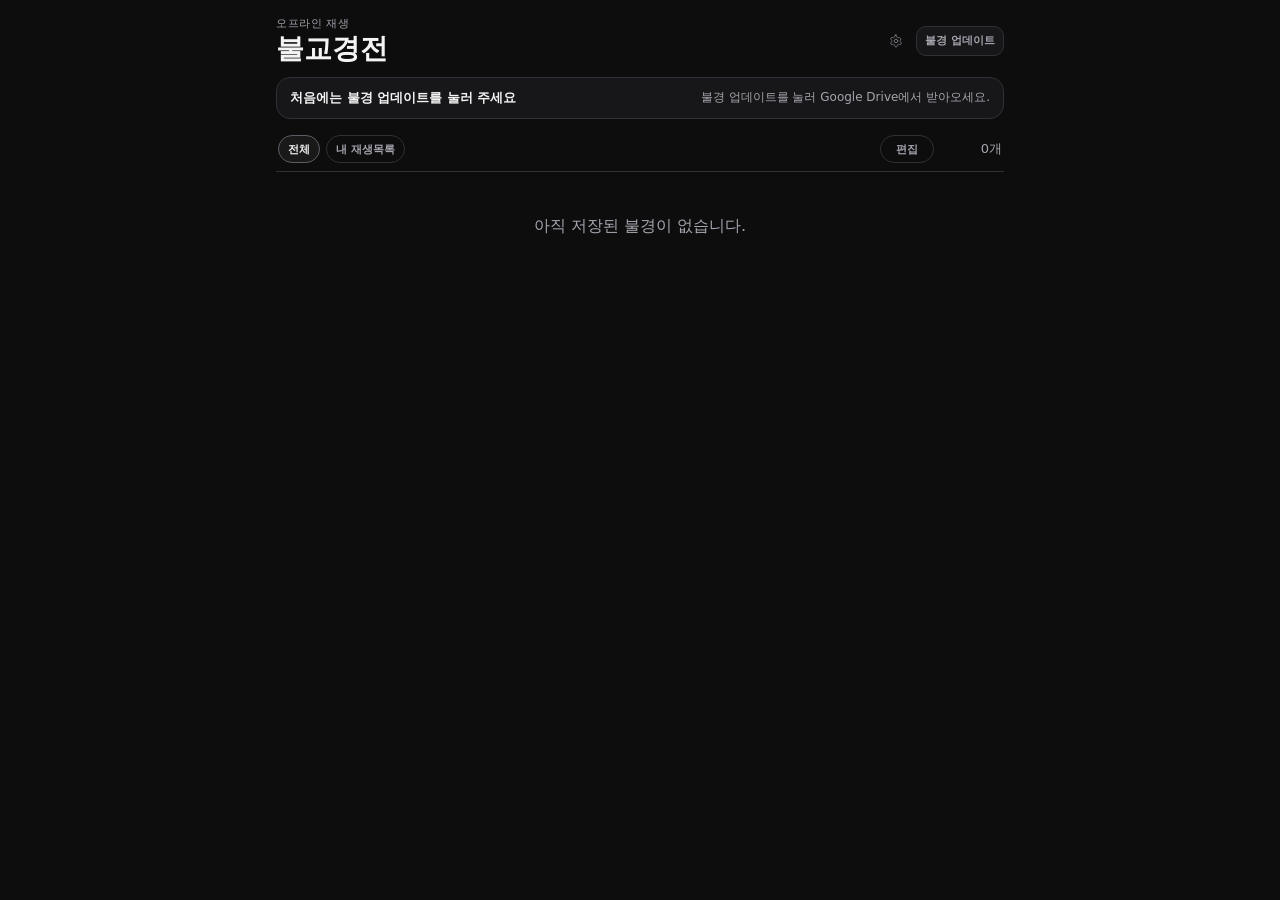
==== commit ca274b65: "Simplify settings and surface Drive API key" ====
--- a/index.html
+++ b/index.html
@@ -40,25 +40,22 @@
       <section class="settings-section settings-first">
         <div class="settings-section-title">저장공간</div>
         <div class="settings-row"><span class="settings-row-label">오프라인 오디오</span><span id="offlineStats" class="settings-row-value">0개 · 0 MB</span></div>
-        <div class="settings-storage-path">정확한 오디오 저장소: <strong>parents-player-audio-db → audio</strong></div>
-        <div class="settings-row"><span class="settings-row-label">브라우저 저장공간 추정치</span><span id="storageEstimate" class="settings-row-value">계산 중…</span></div>
-        <p class="help settings-note">오프라인 오디오는 정확한 값입니다. 브라우저 저장공간은 앱 캐시·데이터베이스 오버헤드와 같은 출처의 다른 웹 저장공간을 포함할 수 있는 추정치입니다.</p>
+        <div class="settings-row"><span class="settings-row-label">브라우저 저장공간</span><span id="storageEstimate" class="settings-row-value">계산 중…</span></div>
         <div class="settings-storage-actions"><button id="deleteOfflineBtn" type="button" class="button secondary full-width">모든 오프라인 오디오 삭제</button></div>
-        <p class="help settings-note">전체 삭제는 오디오 전용 데이터베이스 자체를 삭제한 뒤 새 빈 데이터베이스로 다시 만듭니다. Google Drive 원본과 불경 목록은 유지됩니다.</p><p id="storageResult" class="settings-storage-result"></p>
+        <p id="storageResult" class="settings-storage-result"></p>
       </section>
       <section class="settings-section">
         <div class="settings-section-title">Google Drive</div>
-        <div class="settings-row"><span class="settings-row-label">PLAYLIST 폴더</span><span id="driveStorageStatus" class="settings-row-value">설정됨</span></div>
-        <p class="help settings-note">불경 업데이트를 누르면 공개된 PLAYLIST 폴더를 읽고 필요한 파일을 오프라인으로 저장합니다. Google 로그인은 사용하지 않습니다.</p>
-        <p class="help settings-note"><a href="privacy.html" target="_blank" rel="noopener">개인정보처리방침</a></p>
+        <div class="settings-row"><span class="settings-row-label">연결 상태</span><span id="driveStorageStatus" class="settings-row-value">확인 중…</span></div>
+        <label class="field"><span>Google Drive API 키</span><input id="apiKeyInput" type="password" autocomplete="off" spellcheck="false" /></label>
+        <button id="saveSettingsBtn" type="button" class="button secondary full-width">API 키 저장</button>
       </section>
       <details class="settings-section settings-advanced">
-        <summary>고급 설정</summary><p class="help">일반적으로 변경할 필요가 없습니다.</p>
-        <label class="field"><span>Google Drive API 키</span><input id="apiKeyInput" type="password" autocomplete="off" spellcheck="false" /></label>
+        <summary>고급 설정</summary>
         <label class="field"><span>Google Drive 폴더 ID</span><input id="folderIdInput" type="text" autocomplete="off" /></label>
-        <button id="saveSettingsBtn" type="button" class="button secondary full-width">고급 설정 저장</button>
+        <button type="button" class="button secondary full-width" onclick="document.getElementById('saveSettingsBtn').click()">폴더 설정 저장</button>
       </details>
-      <details class="settings-section settings-troubleshooting"><summary>문제 해결</summary><p class="help settings-note">정상적인 오프라인 파일 삭제에는 위의 ‘모든 오프라인 오디오 삭제’을 사용하세요.</p><button id="factoryResetBtn" type="button" class="danger-btn">이 기기에서 불경 듣기 초기화</button><p class="help settings-note">로컬 목록, 오프라인 오디오, 재생 위치, 설정과 이 앱의 캐시를 모두 지우고 처음 상태로 시작합니다. Google Drive 원본은 삭제되지 않습니다.</p></details>
+      <details class="settings-section settings-troubleshooting"><summary>문제 해결</summary><button id="factoryResetBtn" type="button" class="danger-btn">이 기기에서 불경 듣기 초기화</button></details>
       <div class="dialog-actions"><button value="cancel" class="button secondary">닫기</button></div>
     </form>
   </dialog>
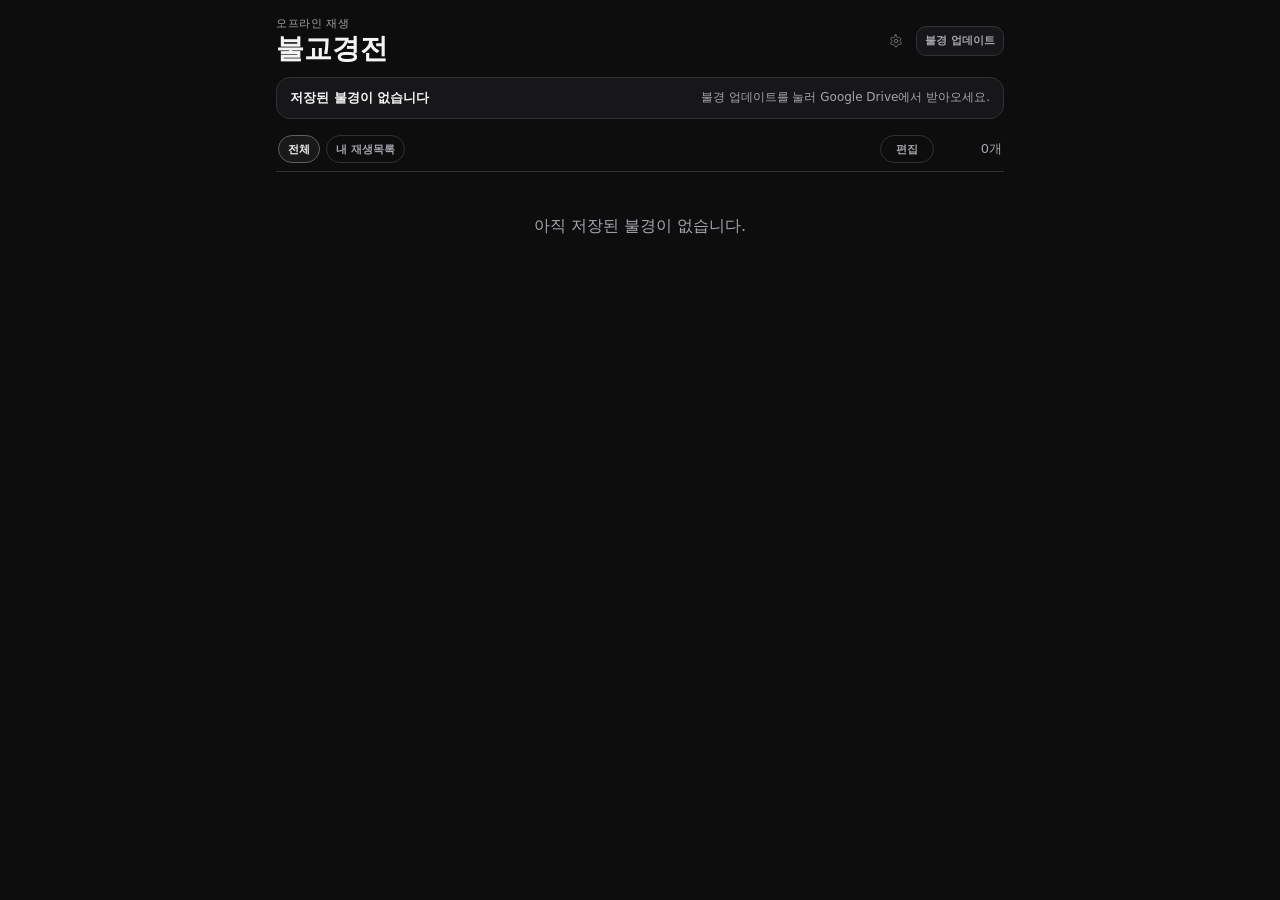
==== commit ec5ddb0e: "Set up the Drive connection automatically on update" ====
--- a/index.html
+++ b/index.html
@@ -47,6 +47,7 @@
       <section class="settings-section">
         <div class="settings-section-title">Google Drive</div>
         <div class="settings-row"><span class="settings-row-label">연결 상태</span><span id="driveStorageStatus" class="settings-row-value">확인 중…</span></div>
+        <p class="settings-storage-result">연결은 자동으로 설정됩니다.</p>
         <label class="field"><span>Google Drive API 키</span><input id="apiKeyInput" type="password" autocomplete="off" spellcheck="false" /></label>
         <button id="saveSettingsBtn" type="button" class="button secondary full-width">API 키 저장</button>
       </section>
@@ -61,11 +62,11 @@
   </dialog>
 
   <audio id="audio" preload="metadata" playsinline></audio>
-  <script src="audio-storage.js?v=2"></script>
-  <script src="reliability-guard.js?v=2" defer></script>
-  <script src="playlist.js?v=2" defer></script>
-  <script src="app.js?v=6" defer></script>
-  <script src="playback-policy.js?v=1" defer></script>
-  <script src="ui-fixes.js?v=2" defer></script>
+  <script src="audio-storage.js?v=3"></script>
+  <script src="playlist.js?v=3" defer></script>
+  <script src="app.js?v=8" defer></script>
+  <script src="ui-fixes.js?v=3" defer></script>
+  <script src="media-session-controls.js?v=5" defer></script>
+  <script src="now-playing-fullscreen.js?v=2" defer></script>
 </body>
 </html>
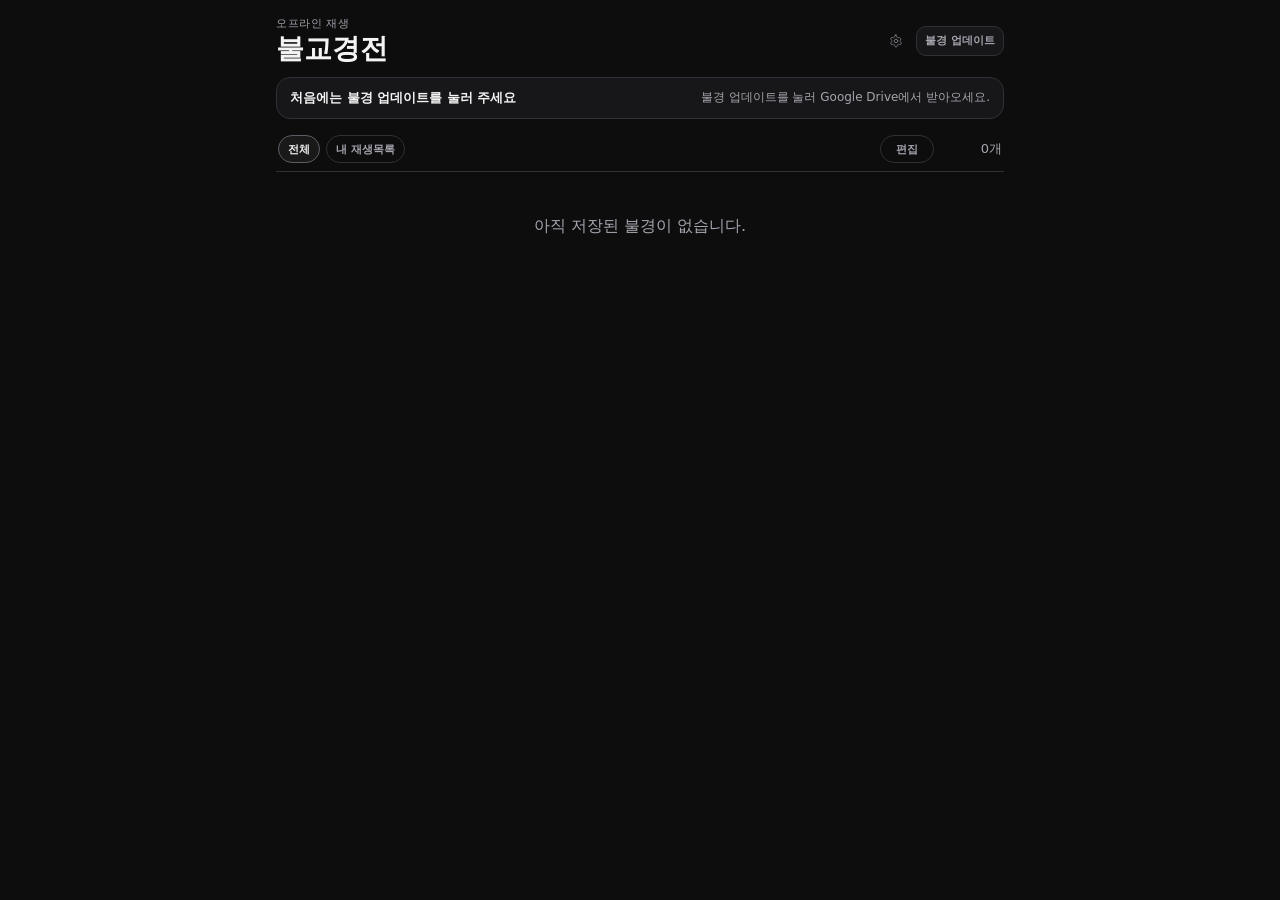
==== commit 0f8ebe66: "Load cached shell and local audio without waiting for update checks" ====
--- a/index.html
+++ b/index.html
@@ -64,7 +64,7 @@
   <audio id="audio" preload="metadata" playsinline></audio>
   <script src="audio-storage.js?v=3"></script>
   <script src="playlist.js?v=3" defer></script>
-  <script src="app.js?v=8" defer></script>
+  <script src="app.js?v=9" defer></script>
   <script src="ui-fixes.js?v=3" defer></script>
   <script src="media-session-controls.js?v=5" defer></script>
   <script src="now-playing-fullscreen.js?v=2" defer></script>
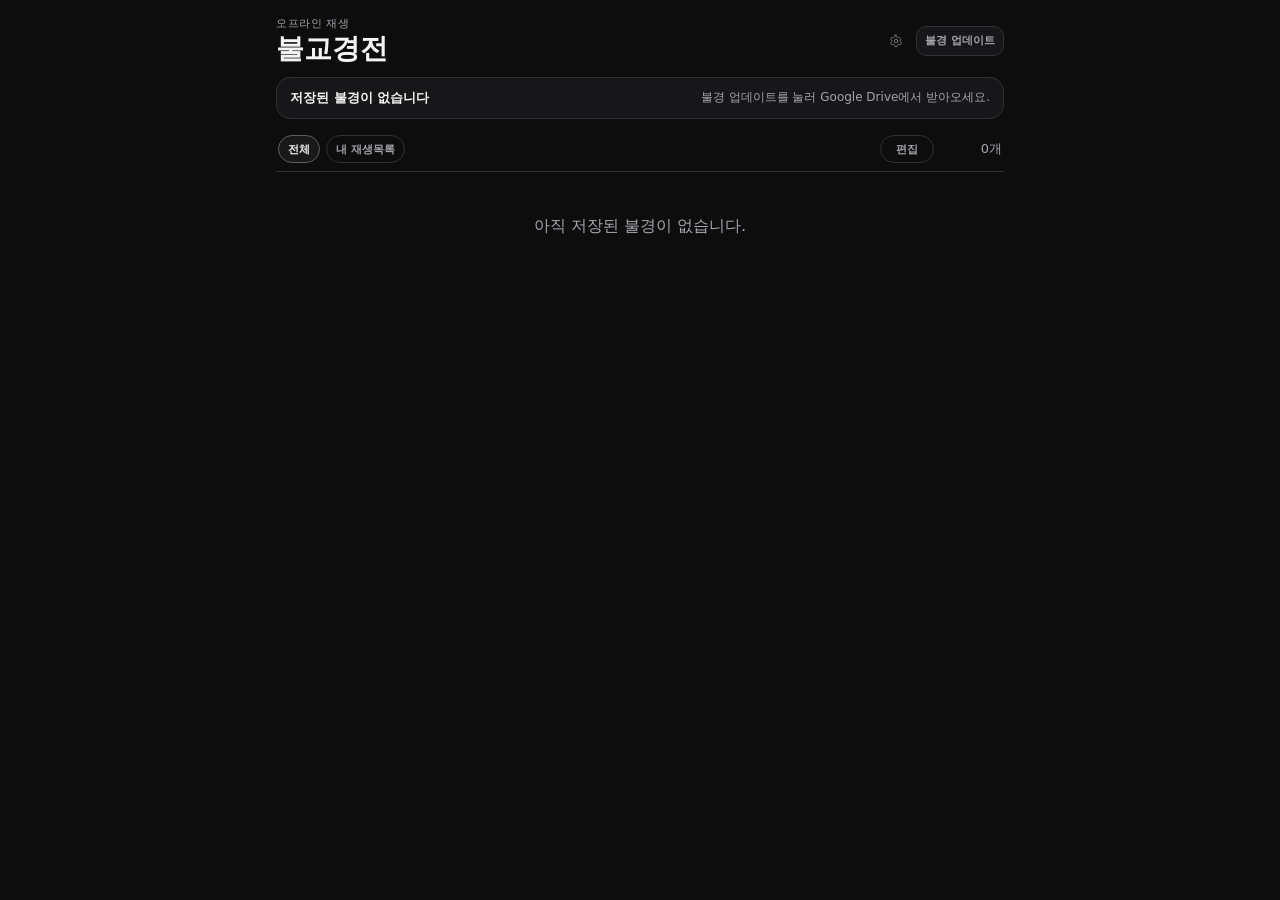
==== commit 7d3fc598: "Use simple v1.00 app release labels and sequential version rules" ====
--- a/index.html
+++ b/index.html
@@ -1,5 +1,5 @@
 <!doctype html>
-<html lang="ko">
+<html lang="ko" data-app-version="v1.00">
 <head>
   <meta charset="utf-8" />
   <meta name="viewport" content="width=device-width, initial-scale=1, viewport-fit=cover" />
@@ -58,6 +58,7 @@
       </details>
       <details class="settings-section settings-troubleshooting"><summary>문제 해결</summary><button id="factoryResetBtn" type="button" class="danger-btn">이 기기에서 불경 듣기 초기화</button></details>
       <div class="dialog-actions"><button value="cancel" class="button secondary">닫기</button></div>
+      <small id="appVersion" data-version="v1.00" style="display:block;font-size:10px;line-height:1.5;font-weight:400;color:var(--muted,#888);text-align:right;margin:10px 0 0">v1.00</small>
     </form>
   </dialog>
 
